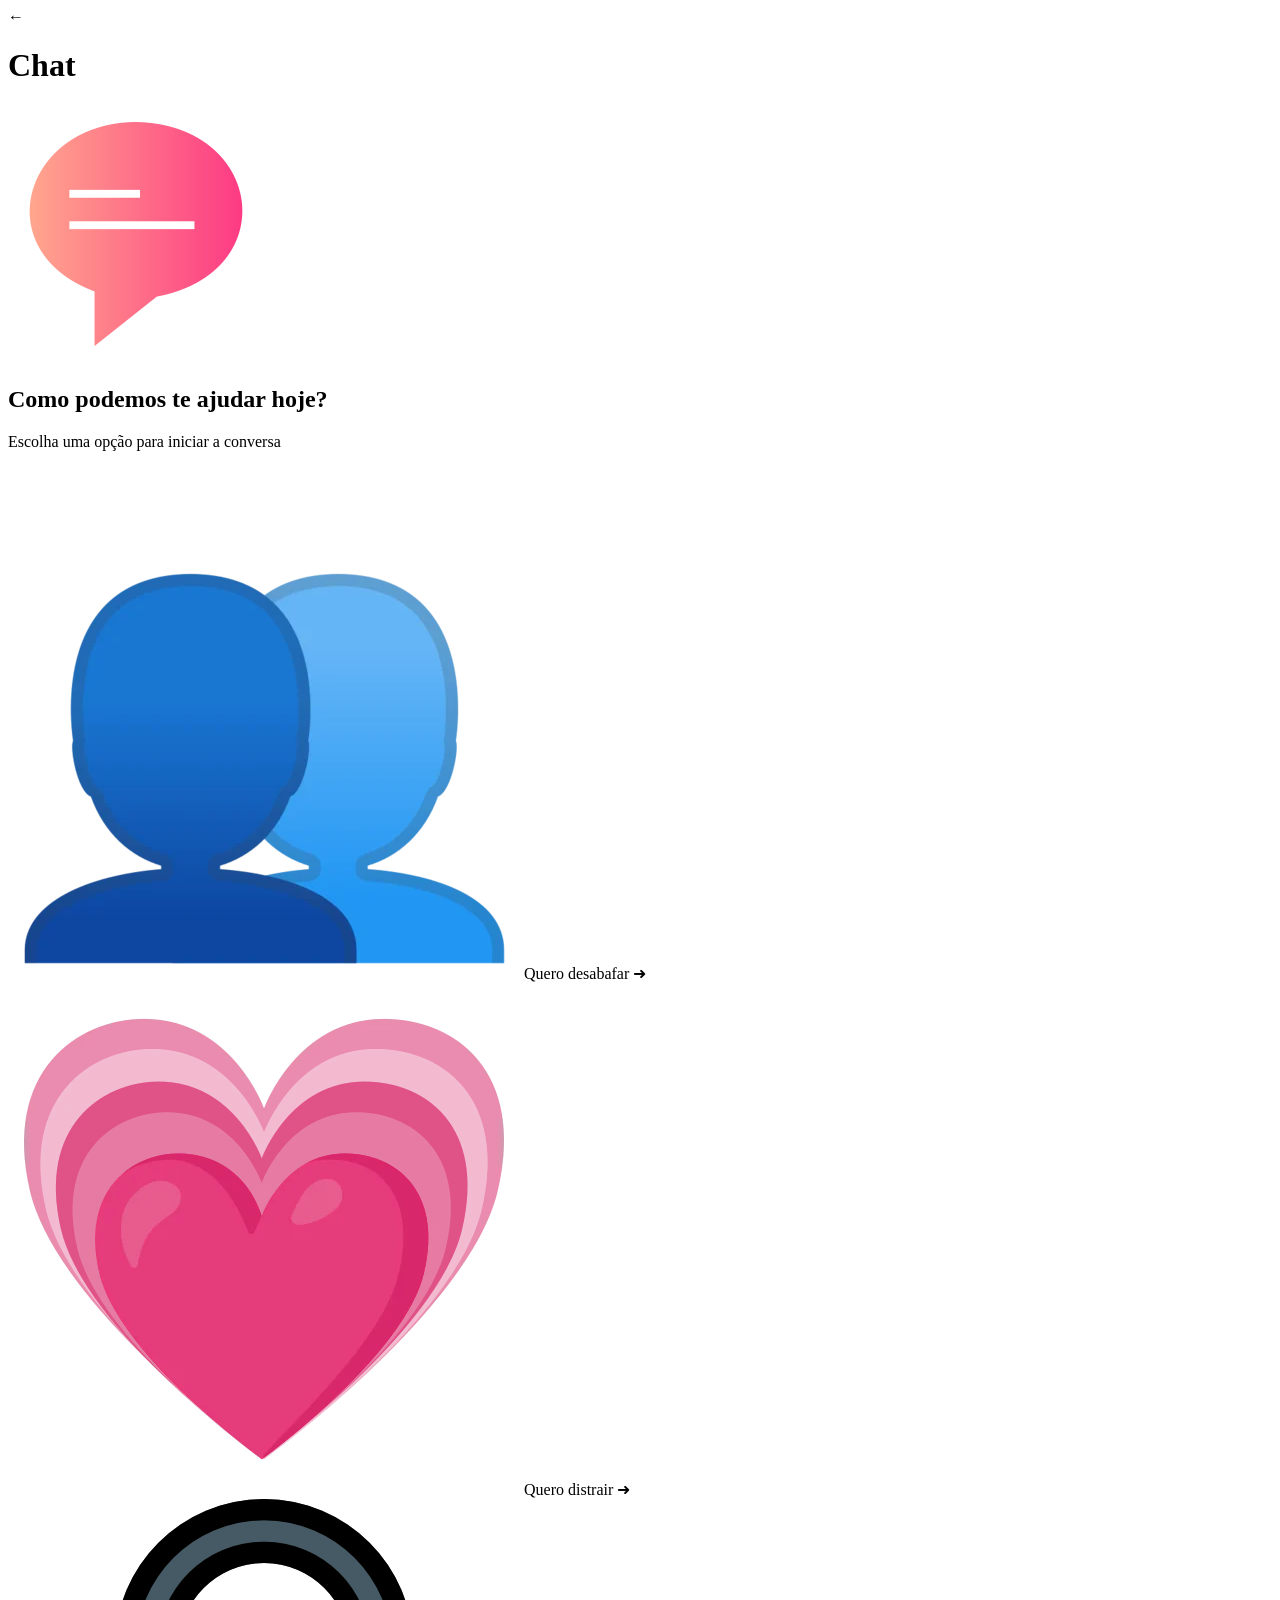
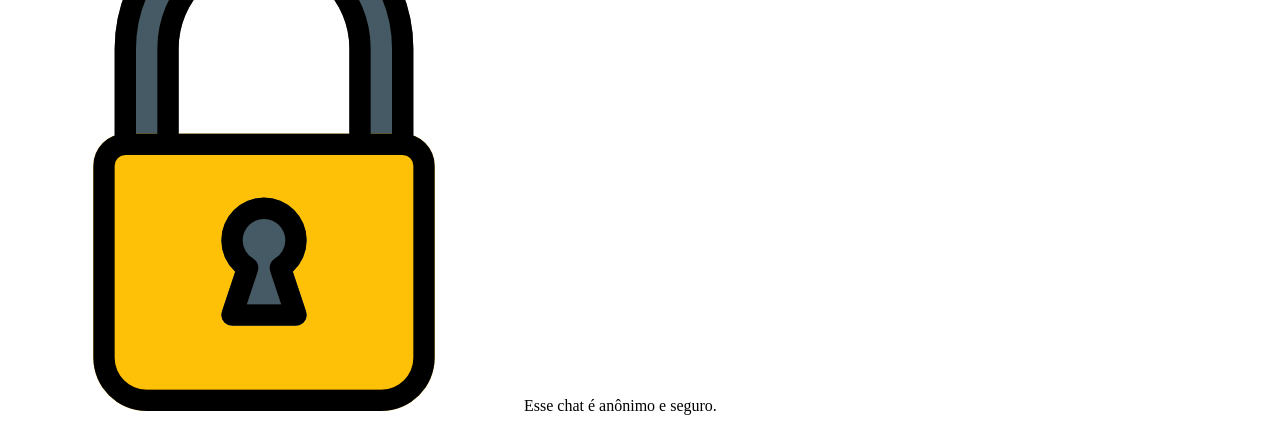
==== chat.html @ 991b13a7 "Add files via upload" ====
<!DOCTYPE html>
<html lang="en">
<head>
    <meta charset="UTF-8">
    <meta name="viewport" content="width=device-width, initial-scale=1.0">
    <title>chat</title>
    <link rel="stylesheet" href="css/style.css">
</head>
<body>
    
    <!DOCTYPE html>
<html lang="pt-BR">
<head>
<meta charset="UTF-8">
<title>Chat Aurora</title>


</head>

<body>

<div class="container">

    <div class="voltar">
        ←
    </div>

    <h1>Chat</h1>

    <div class="imagem">
        <img src="imagens/balão.png">
    </div>

    <h2>Como podemos te ajudar hoje?</h2>

    <p>Escolha uma opção para iniciar a conversa</p>

    <div class="imagem">
        <img src="imagens/1f465.webp"> Quero desabafar ➜
    </div>

    <div class="imagem">
        <img src="imagens/coracao.webp"> Quero distrair ➜
    </div>

    <div class="imagem">
        <img src="imagens/cadiado.png"> Esse chat é anônimo e seguro.
    </div>

</div>

</body>
</html>

</body>
</html>
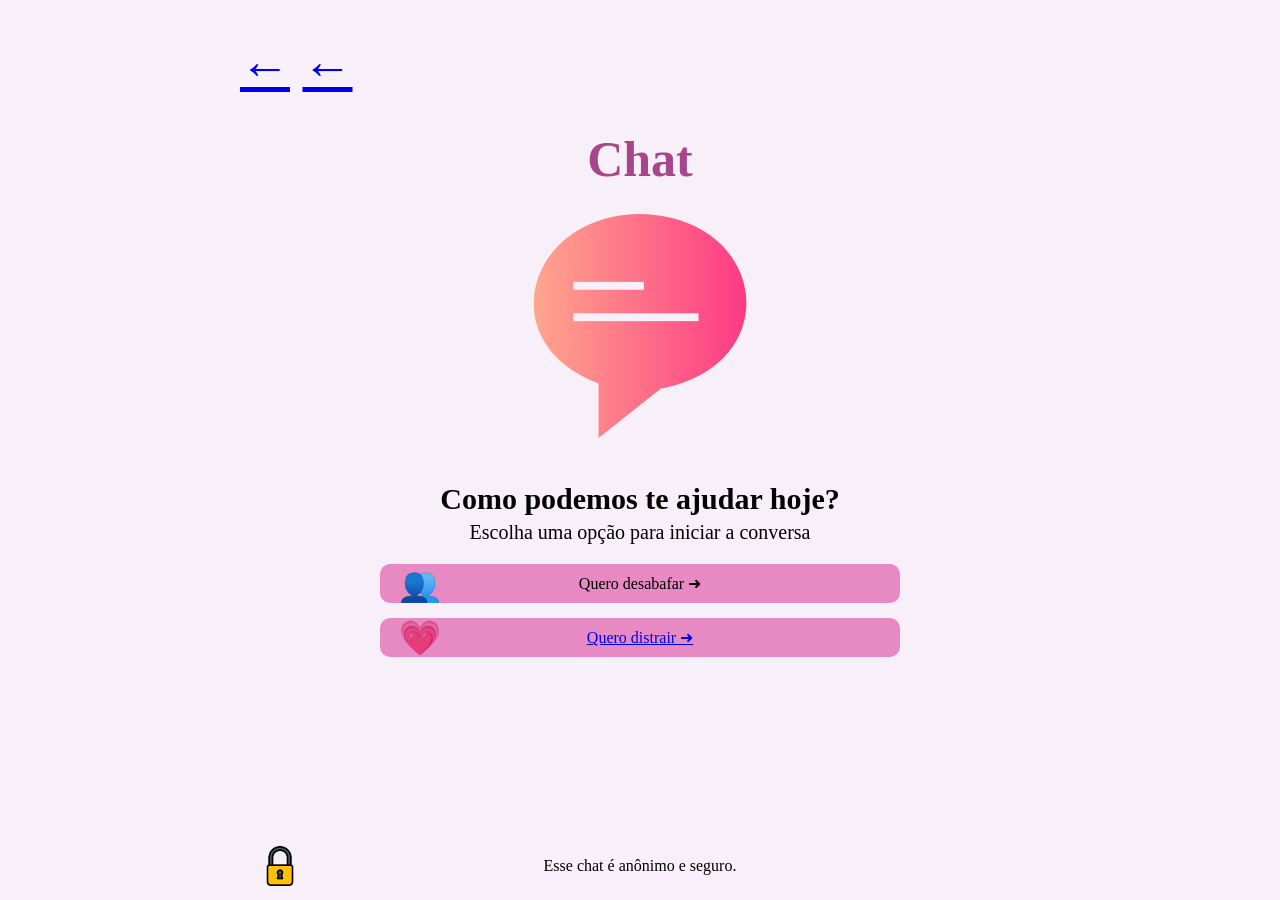
==== commit 72af4f79: "Add files via upload" ====
--- a/chat.html
+++ b/chat.html
@@ -1,56 +1,53 @@
 <!DOCTYPE html>
 <html lang="en">
+
 <head>
     <meta charset="UTF-8">
     <meta name="viewport" content="width=device-width, initial-scale=1.0">
     <title>chat</title>
-    <link rel="stylesheet" href="css/style.css">
-</head>
-<body>
-    
-    <!DOCTYPE html>
-<html lang="pt-BR">
-<head>
-<meta charset="UTF-8">
-<title>Chat Aurora</title>
-
-
+    <link rel="stylesheet" href="css/style_chat.css">
 </head>
 
 <body>
 
-<div class="container">
+    <div class="container">
 
-    <div class="voltar">
-        ←
+        <div class="voltar">
+            <a href="inicio.html">←</a>
+            <a href="chat.html">←</a>
+        </div>
+
+        <h1>Chat</h1>
+
+        <div class="imagem">
+            <img src="imagens/balão.png">
+        </div>
+
+        <h2>Como podemos te ajudar hoje?</h2>
+
+        <p>Escolha uma opção para iniciar a conversa</p>
+
+        <div class="card">
+            <img src="imagens/pessoa.webp">
+            Quero desabafar ➜
+        </div>
+
+        <div class="card">
+            <img src="imagens/coracao.webp">
+            <a href="distracao.html">Quero distrair ➜</a>
+        </div>
+
+        <div class="card_seguro">
+            <img src="imagens/cadiado.png">
+            Esse chat é anônimo e seguro.
+        </div>
+
     </div>
 
-    <h1>Chat</h1>
+</body>
 
-    <div class="imagem">
-        <img src="imagens/balão.png">
-    </div>
-
-    <h2>Como podemos te ajudar hoje?</h2>
-
-    <p>Escolha uma opção para iniciar a conversa</p>
-
-    <div class="imagem">
-        <img src="imagens/1f465.webp"> Quero desabafar ➜
-    </div>
-
-    <div class="imagem">
-        <img src="imagens/coracao.webp"> Quero distrair ➜
-    </div>
-
-    <div class="imagem">
-        <img src="imagens/cadiado.png"> Esse chat é anônimo e seguro.
-    </div>
-
-</div>
-
-</body>
 </html>
 
 </body>
+
 </html>
--- a/css/style_chat.css
+++ b/css/style_chat.css
@@ -0,0 +1,82 @@
+body{
+    background-color: #f8f0f8;
+    font-family: Georgia, serif;
+    display: flex;
+    justify-content: center;
+}
+
+.container{
+    width: 800px;
+    margin: auto;
+    margin-top: 30px;
+    text-align: center;
+    align-items: center;
+}
+
+.voltar{
+    text-align: left;
+    font-size: 50px;
+}
+
+h1{
+    color: #a8468b;
+    font-size: 50px;
+    margin-bottom: 10px;
+}
+
+
+h2{
+    margin-bottom: 5px;
+    font-size: 30px;
+}
+
+h3{
+    margin: 0;
+    font-size: 20px;
+    font-weight: normal;
+}
+
+p{
+    margin-top: 0;
+    font-size: 20px;
+}
+
+
+.opcao{
+    width: 50px;
+    margin: 15px;
+    padding: 10px;
+    font-size: 25px;
+}
+
+.card{
+    width: 500px;
+    margin: 15px auto;
+    padding: 10px;
+    background-color: #e78ac3;
+    border-radius: 10px;
+    display: flex;
+    align-items: center;
+    justify-content: center; /* centraliza o h3 */
+    position: relative;      /* referência para a imagem */
+}
+
+.card img{
+    width: 40px;
+    position: absolute;
+    left: 20px;
+}
+
+.card_seguro{   
+    margin-top: 200px;
+    display: flex;
+    align-items: center;
+    justify-content: center; /* centraliza o h3 */
+    position: relative;      /* referência para a imagem */
+}
+
+.card_seguro img{
+    width: 40px;
+    position: absolute;
+    left: 20px;
+}
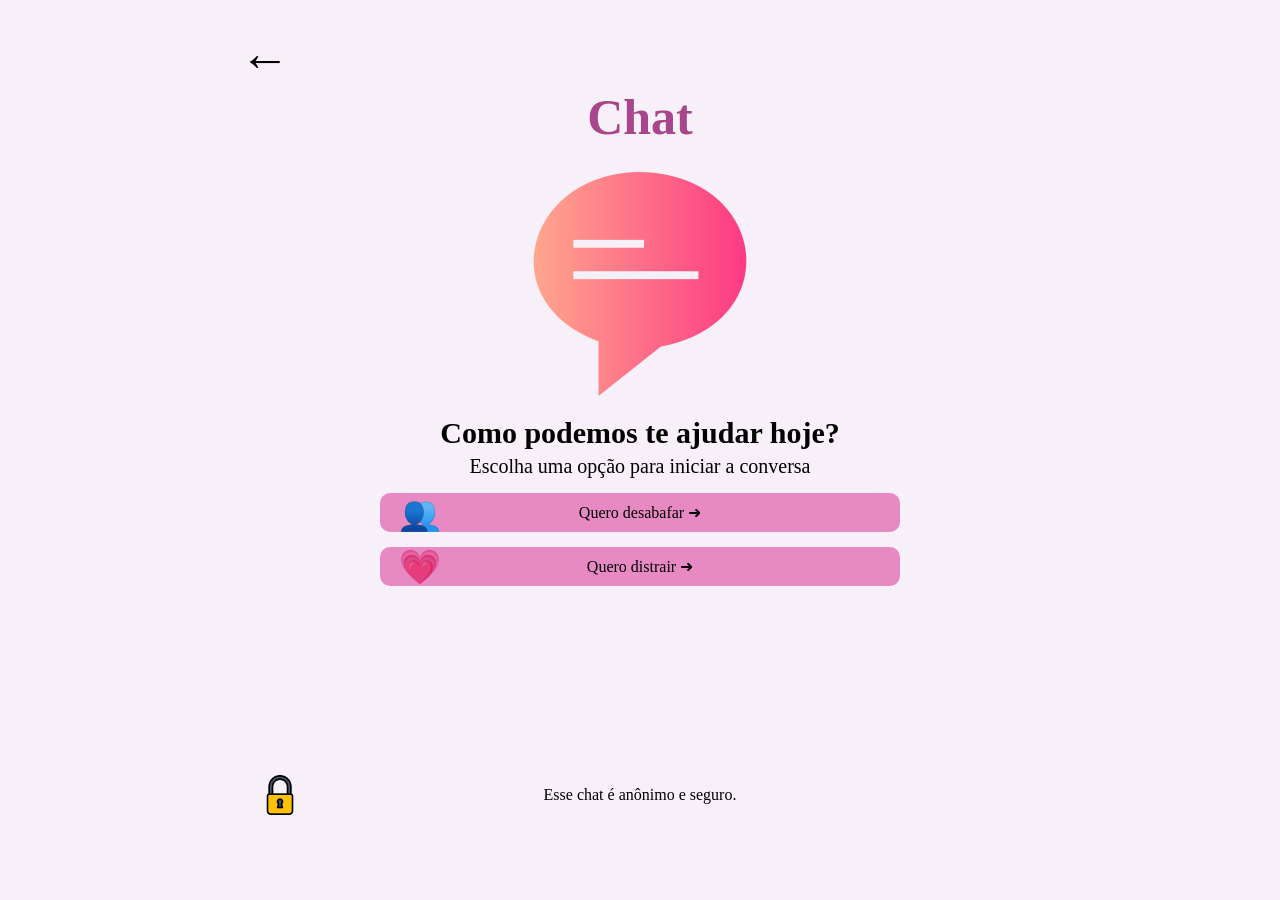
==== commit 0d5c67a0: "Add files via upload" ====
--- a/chat.html
+++ b/chat.html
@@ -14,7 +14,6 @@
 
         <div class="voltar">
             <a href="inicio.html">←</a>
-            <a href="chat.html">←</a>
         </div>
 
         <h1>Chat</h1>
--- a/css/style_chat.css
+++ b/css/style_chat.css
@@ -1,3 +1,9 @@
+* {
+    margin: 0;
+    text-decoration: none;
+    color: inherit;
+}
+
 body{
     background-color: #f8f0f8;
     font-family: Georgia, serif;
